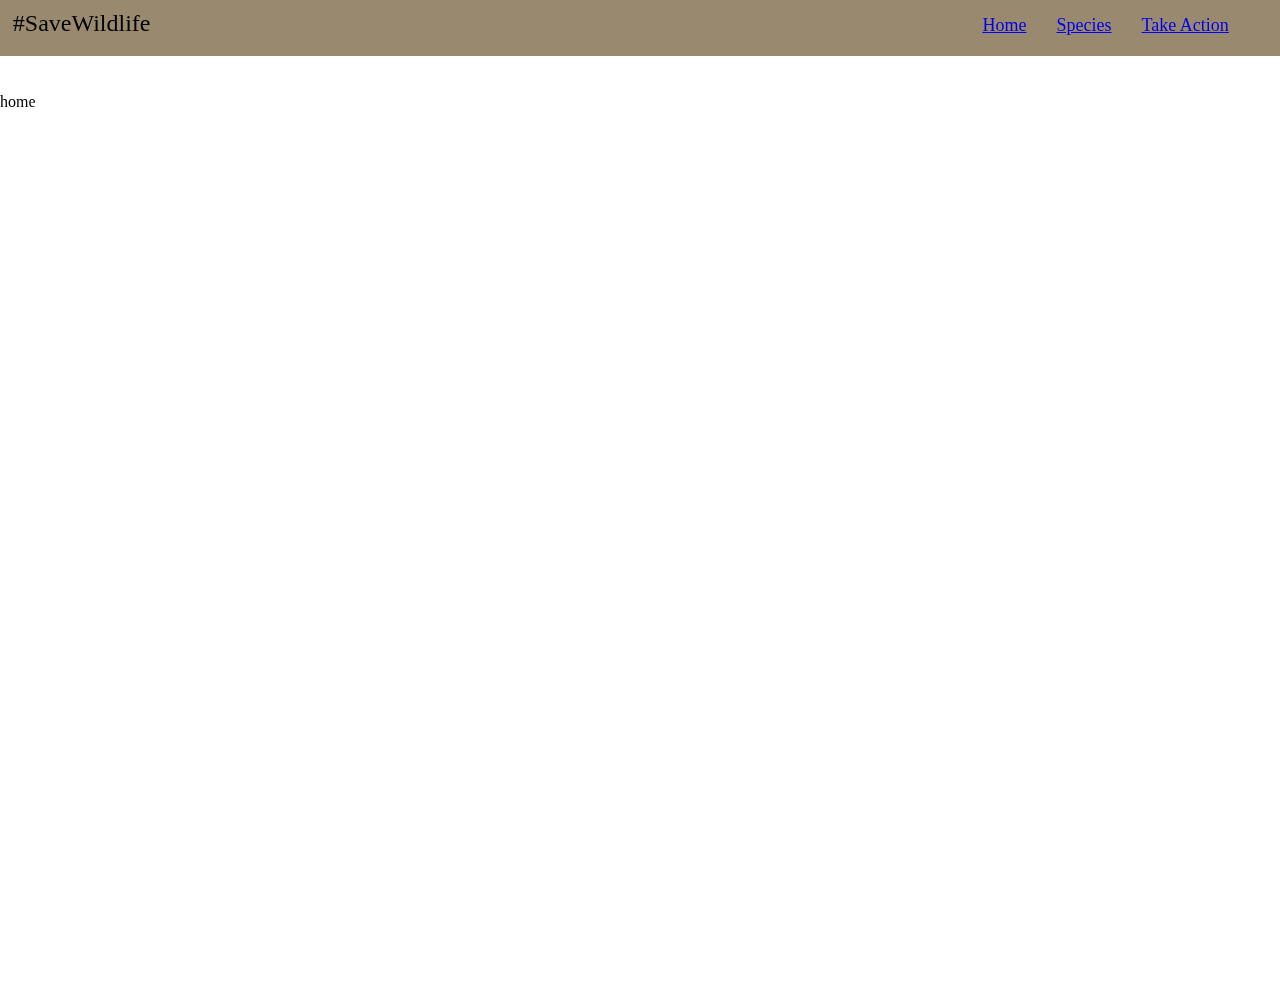
==== index.html @ ebe4198a "added head bar, with site name and navigation" ====
<!DOCTYPE html>
<html lang="en" dir="ltr">
  <head>
    <meta charset="utf-8">
    <title>Save Wildlife</title>
    <link rel="stylesheet" href="style.css">
  </head>
  <body>

    <div id="mainContainer">
      <div id="headBar">
        <div id="pageTitle">#SaveWildlife</div>
        <div id="navigation">
          <div class="pageNames"><a href="index.html">Home</a></div>
          <div class="pageNames"><a href="species.html">Species</a></div>
          <div class="pageNames"><a href="action.html">Take Action</a></div>
      </div>
      <div id="content">
        home
      </div>

      </div>
    </div>

  </body>
</html>
---- style.css ----
body {
  padding: 0px;
  margin: 0px;
}

html {
  padding: 0px;
  margin: 0px;
}

#mainContainer {
  padding: 0px;
  margin: 0px;
  height: 1000px;
}

#headBar {
  background-color: #99896F;
  width: 100vw;
  height: 56px;
  position: fixed;
}

#pageTitle {
  margin: 0px;
  padding: 0px;
  padding-left: 1vw;
  font-size: 24px;
  padding-top: 10px;
  display: inline-block;
}

#navigation {
  display: inline-block;
  position: absolute;
  font-size: 18px;
  padding-top: 15px;
  right: 4vw;
}

.pageNames {
  display: inline-block;
  text-align: right;
  padding-left: 2vw;
}

#content {
  padding-top: 56px;
}
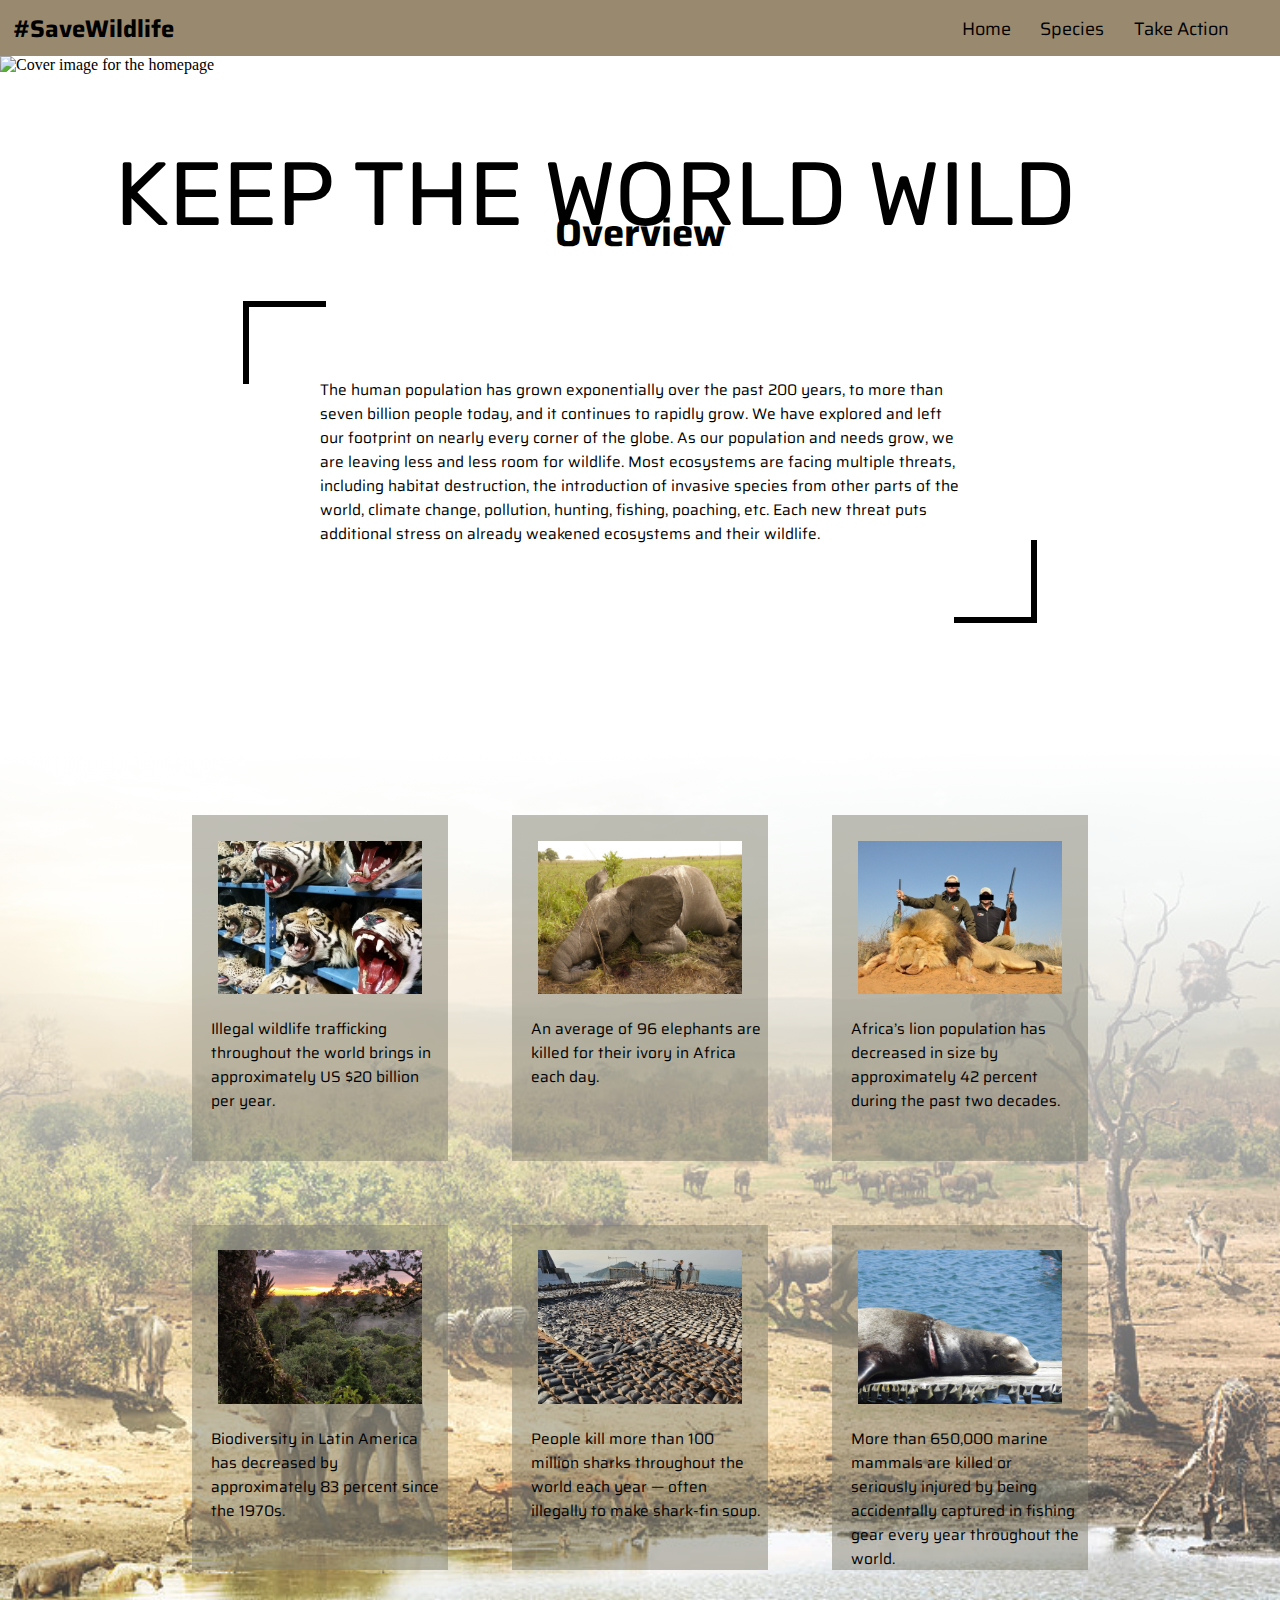
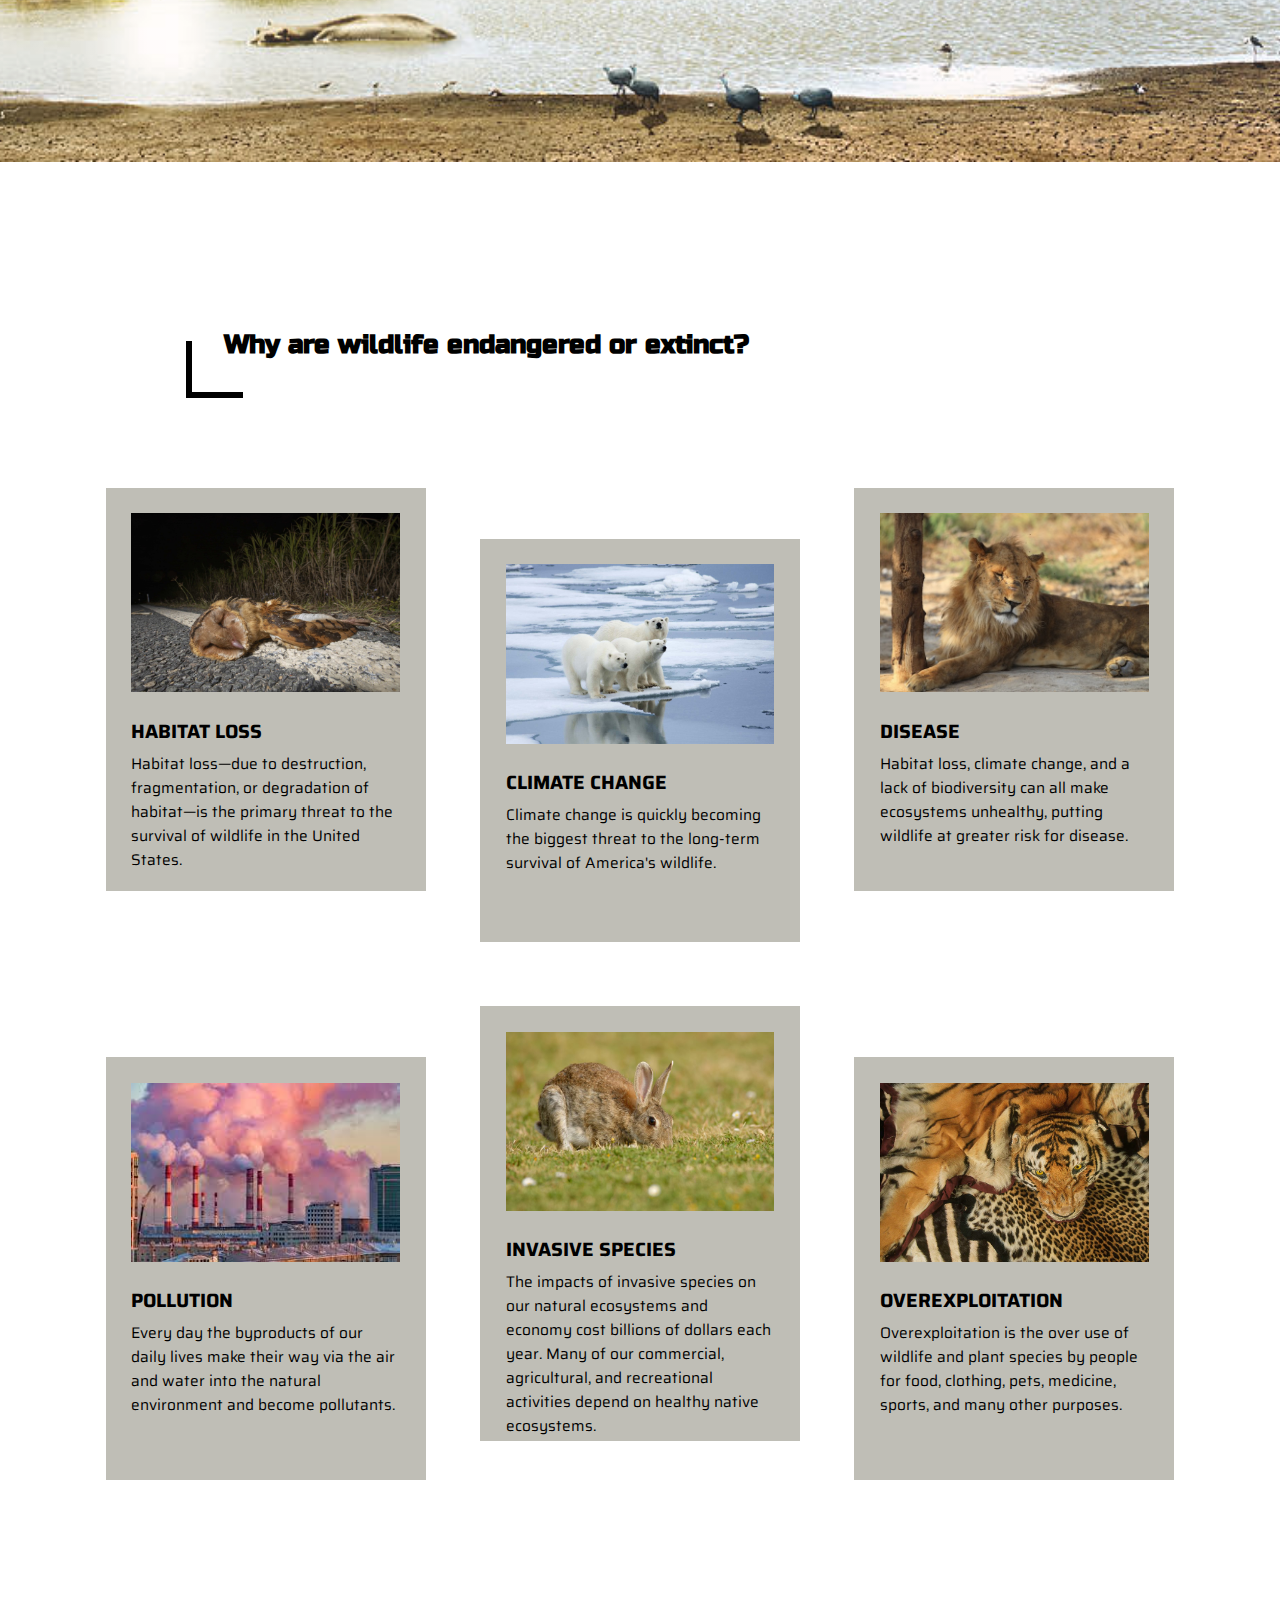
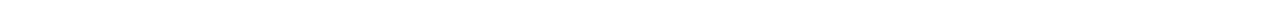
==== commit 4ae8dff3: "finished building the 3-page site" ====
--- a/index.html
+++ b/index.html
@@ -4,22 +4,150 @@
     <meta charset="utf-8">
     <title>Save Wildlife</title>
     <link rel="stylesheet" href="style.css">
+    <link href="https://fonts.googleapis.com/css2?family=Saira:wght@500;700&display=swap" rel="stylesheet">
+    <link href="https://fonts.googleapis.com/css2?family=Rubik:wght@900&display=swap" rel="stylesheet">
+    <link href="https://fonts.googleapis.com/css2?family=Russo+One&display=swap" rel="stylesheet">
   </head>
   <body>
 
     <div id="mainContainer">
+
+      <div id="content">
+        <div id="indexCover">
+          <div class="coverImages">
+            <img src="CoverPage.jpg" alt="Cover image for the homepage" id="indexCoverPic">
+          </div>
+          <div id="indexTitles">
+            <div id="indexTitle1">
+              KEEP THE WORLD WILD
+            </div>
+          </div>
+        </div>
+        <div id="overview">
+          <div id=ovTitle>
+            Overview
+          </div>
+          <div id="ovContent">
+            The human population has grown exponentially over the past 200 years, to more than seven billion people today, and it continues to rapidly grow. We have explored and left our footprint on nearly every corner of the globe. As our population and needs grow, we are leaving less and less room for wildlife. Most ecosystems are facing multiple threats, including habitat destruction, the introduction of invasive species from other parts of the world, climate change, pollution, hunting, fishing, poaching, etc. Each new threat puts additional stress on already weakened ecosystems and their wildlife.
+          </div>
+        </div>
+        <div id="indexDataSection">
+          <div class="dataColumns">
+            <div class="dataBox">
+              <div class="dataPicContainer"><img src="dataPics/trafficking.jpg" alt="A picture of tiger trafficking" class="dataPics"></div>
+              <div class="dataText">Illegal wildlife trafficking throughout the world brings in approximately US $20 billion per year.</div>
+            </div>
+            <div class="dataBox">
+              <div class="dataPicContainer"><img src="dataPics/dead_elephant.jpg" alt="A picture of an elephant getting killed for its ivory" class="dataPics"></div>
+              <div class="dataText">An average of 96 elephants are killed for their ivory in Africa each day.</div>
+            </div>
+            <div class="dataBox">
+              <div class="dataPicContainer"><img src="dataPics/lion.jpg" alt="A picture of an elephant getting killed for its ivory" class="dataPics"></div>
+              <div class="dataText">Africa’s lion population has decreased in size by approximately 42 percent during the past two decades.</div>
+            </div>
+          </div>
+          <div class="dataColumns">
+            <div class="dataBox">
+              <div class="dataPicContainer"><img src="dataPics/bio.jpg" alt="A picture of an elephant getting killed for its ivory" class="dataPics"></div>
+              <div class="dataText">Biodiversity in Latin America has decreased by approximately 83 percent since the 1970s.</div>
+            </div>
+            <div class="dataBox">
+              <div class="dataPicContainer"><img src="dataPics/sharks.jpg" alt="A picture of an elephant getting killed for its ivory" class="dataPics"></div>
+              <div class="dataText">People kill more than 100 million sharks throughout the world each year — often illegally to make shark-fin soup.</div>
+            </div>
+            <div class="dataBox">
+              <div class="dataPicContainer"><img src="dataPics/injured_sea_lion.jfif" alt="A picture of an elephant getting killed for its ivory" class="dataPics"></div>
+              <div class="dataText">More than 650,000 marine mammals are killed or seriously injured by being accidentally captured in fishing gear every year throughout the world.</div>
+            </div>
+          </div>
+        </div>
+        <div id="reasonSection">
+          <div id="reasonSectionTitle">
+            Why are wildlife endangered or extinct?
+          </div>
+          <div class="reasons">
+            <div class="oddReason">
+              <div class="reasonPicContainers">
+                <img src="reasonPics/habitat_loss.jpg" alt="a pic of a owl that lost its habitat"  class="reasonPics">
+              </div>
+              <div class="reasonTitle">
+                HABITAT LOSS
+              </div>
+              <div class="reasonDetails">
+                Habitat loss—due to destruction, fragmentation, or degradation of habitat—is the primary threat to the survival of wildlife in the United States.
+              </div>
+            </div>
+            <div id="evenReason">
+              <div class="reasonPicContainers">
+                <img src="reasonPics/climate_change.jpg" alt="a pic for polar bears in climate change"  class="reasonPics">
+              </div>
+              <div class="reasonTitle">
+                CLIMATE CHANGE
+              </div>
+              <div class="reasonDetails">
+                Climate change is quickly becoming the biggest threat to the long-term survival of America's wildlife.
+              </div>
+            </div>
+            <div class="oddReason">
+              <div class="reasonPicContainers">
+                <img src="reasonPics/disease.jpg" alt="a pic of a lion with disease"  class="reasonPics">
+              </div>
+              <div class="reasonTitle">
+                DISEASE
+              </div>
+              <div class="reasonDetails">
+                Habitat loss, climate change, and a lack of biodiversity can all make ecosystems unhealthy, putting wildlife at greater risk for disease.
+              </div>
+            </div>
+          </div>
+          <div class="reasons">
+            <div class="oddReason2">
+              <div class="reasonPicContainers">
+                <img src="reasonPics/pollution.jfif" alt="a pic for pollution"  class="reasonPics">
+              </div>
+              <div class="reasonTitle">
+                POLLUTION
+              </div>
+              <div class="reasonDetails">
+                Every day the byproducts of our daily lives make their way via the air and water into the natural environment and become pollutants.
+              </div>
+            </div>
+            <div id="evenReason2">
+              <div class="reasonPicContainers">
+                <img src="reasonPics/invasive_species.jpg" alt="a pic for invasive species"  class="reasonPics">
+              </div>
+              <div class="reasonTitle">
+                INVASIVE SPECIES
+              </div>
+              <div class="reasonDetails">
+                The impacts of invasive species on our natural ecosystems and economy cost billions of dollars each year. Many of our commercial, agricultural, and recreational activities depend on healthy native ecosystems.
+              </div>
+            </div>
+            <div class="oddReason2">
+              <div class="reasonPicContainers">
+                <img src="reasonPics/overexploitation.jpg" alt="picture for overexploitation" class="reasonPics">
+              </div>
+              <div class="reasonTitle">
+                OVEREXPLOITATION
+              </div>
+              <div class="reasonDetails">
+                Overexploitation is the over use of wildlife and plant species by people for food, clothing, pets, medicine, sports, and many other purposes.
+              </div>
+            </div>
+          </div>
+        </div>
+      </div>
+
       <div id="headBar">
         <div id="pageTitle">#SaveWildlife</div>
         <div id="navigation">
           <div class="pageNames"><a href="index.html">Home</a></div>
           <div class="pageNames"><a href="species.html">Species</a></div>
           <div class="pageNames"><a href="action.html">Take Action</a></div>
-      </div>
-      <div id="content">
-        home
+        </div>
       </div>
 
-      </div>
+
     </div>
 
   </body>
--- a/style.css
+++ b/style.css
@@ -11,7 +11,7 @@
 #mainContainer {
   padding: 0px;
   margin: 0px;
-  height: 1000px;
+  width: 100vw;
 }
 
 #headBar {
@@ -19,6 +19,7 @@
   width: 100vw;
   height: 56px;
   position: fixed;
+  top: 0px;
 }
 
 #pageTitle {
@@ -28,6 +29,8 @@
   font-size: 24px;
   padding-top: 10px;
   display: inline-block;
+  font-family: Saira;
+  font-weight: bold;
 }
 
 #navigation {
@@ -36,6 +39,23 @@
   font-size: 18px;
   padding-top: 15px;
   right: 4vw;
+  font-family: Saira;
+  font-weight: medium;
+}
+
+a:link {
+  color: #000;
+  text-decoration: none;
+}
+
+a:visited {
+  color: #000;
+  text-decoration: none;
+}
+
+a:hover {
+  color: #000;
+  text-decoration: underline;
 }
 
 .pageNames {
@@ -45,5 +65,1107 @@
 }
 
 #content {
+  width: 100vw;
   padding-top: 56px;
 }
+
+#indexCoverPic {
+  width: 100vw;
+  height: 55vw;
+}
+
+#indexTitles {
+  position: absolute;
+  top: 11vw;
+  left: 9vw;
+}
+
+#indexTitle1 {
+  font-family: Rubik;
+  font-size: 7vw;
+  text-align: center;
+}
+
+#overview {
+  padding-top: 10vw;
+}
+
+#ovTitle {
+  font-family: Saira;
+  font-size: 3vw;
+  font-weight: bold;
+  text-align: center;
+}
+
+#ovContent {
+  margin-top: 3vw;
+  width: 50vw;
+  margin-left: auto;
+  margin-right: auto;
+  padding: 6vw;
+  position: relative;
+  margin-bottom: 10vw;
+  font-family: Saira;
+  font-size: 1.2vw;
+}
+
+#ovContent:before {
+    content: "";
+    display: block;
+    width: 6vw;
+    height: 6vw;
+    border-top: 0.5vw solid black;
+    border-left: 0.5vw solid black;
+    position: absolute;
+    left: 0px;
+    top: 0px;
+}
+
+#ovContent:after {
+    content: "";
+    display: block;
+    width: 6vw;
+    height: 6vw;
+    border-bottom: 0.5vw solid black;
+    border-right: 0.5vw solid black;
+    position: absolute;
+    right: 0px;
+    bottom: 0px;
+}
+
+#indexDataSection {
+  background-image: linear-gradient(to top, rgba(255, 255, 255, 0), rgba(255, 255, 255, 2)),
+  url(images/pic1.jpg);
+  background-repeat: no-repeat;
+  background-position: bottom;
+  background-size: cover;
+  padding-bottom: 10vw;
+  padding-top: 5vw;
+}
+
+.dataColumns {
+  width: 80vw;
+  margin-left: auto;
+  margin-right: auto;
+  display: flex;
+  justify-content: space-evenly;
+  padding-bottom: 5vw;
+}
+
+.dataBox {
+  box-sizing: border-box;
+  width: 20vw;
+  height: 27vw;
+  display: inline-block;
+  text-align: center;
+  background-color: rgba(128, 126, 110, 0.5);
+}
+
+.dataPics {
+  width: 16vw;
+  height: 12vw;
+}
+
+.dataPicContainer {
+  padding-top: 2vw;
+  padding-bottom: 1.5vw;
+}
+
+.dataText {
+  font-family: Saira;
+  font-size: 1.2vw;
+  text-align: left;
+  width: 18vw;
+  padding-left: 1vw;
+  margin-left: auto;
+  margin-right: auto;
+}
+
+#reasonSection {
+  padding-bottom: 9vw;
+}
+
+#reasonSectionTitle {
+  font-family: Russo One;
+  font-size: 2vw;
+  font-weight: bold;
+  text-align: left;
+  padding: 3vw;
+  position: relative;
+  width: 65vw;
+  margin-top: 10vw;
+  margin-left: auto;
+  margin-right: auto;
+  margin-bottom: 7vw;
+}
+
+#reasonSectionTitle:after {
+    content: "";
+    display: block;
+    width: 4vw;
+    height: 4vw;
+    border-bottom: 0.5vw solid black;
+    border-left: 0.5vw solid black;
+    position: absolute;
+    left: 0px;
+    bottom: 0px;
+}
+
+.reasons {
+  width: 92vw;
+  margin-left: auto;
+  margin-right: auto;
+  display: flex;
+  justify-content: space-evenly;
+  margin-bottom: 1vw;
+}
+
+.reasonPics {
+  width: 21vw;
+  height: 14vw;
+}
+
+.oddReason {
+  display: inline-block;
+  width: 25vw;
+  height: 31.5vw;
+  background-color: rgba(128, 126, 110, 0.5);
+  box-sizing: border-box;
+  padding: 2vw;
+  text-align: center;
+}
+
+#evenReason {
+  display: inline-block;
+  width: 25vw;
+  height: 31.5vw;
+  background-color: rgba(128, 126, 110, 0.5);
+  margin-top: 4vw;
+  vertical-align: top;
+  box-sizing: border-box;
+  padding: 2vw;
+}
+
+.oddReason2 {
+  display: inline-block;
+  width: 25vw;
+  height: 33vw;
+  background-color: rgba(128, 126, 110, 0.5);
+  margin-top: 8vw;
+  box-sizing: border-box;
+  padding: 2vw;
+}
+
+#evenReason2 {
+  display: inline-block;
+  width: 25vw;
+  height: 34vw;
+  background-color: rgba(128, 126, 110, 0.5);
+  margin-top: 4vw;
+  vertical-align: top;
+  box-sizing: border-box;
+  padding: 2vw;
+}
+
+.reasonTitle {
+  font-family: Saira;
+  font-weight: bold;
+  font-size: 1.5vw;
+  text-align: left;
+  padding-top: 1.5vw;
+  padding-bottom: 0.5vw;
+}
+
+.reasonDetails {
+  font-family: Saira;
+  font-size: 1.2vw;
+  text-align: left;
+}
+
+#speciesCover {
+  width: 100vw;
+  height: 60vw;;
+  background-image: linear-gradient(to bottom, rgba(255, 255, 255, 0), rgba(255, 255, 255, 2)),
+  url(images/bg2.jpg);
+  background-repeat: no-repeat;
+  background-position: bottom;
+  background-size: cover;
+}
+
+#speciesTitle {
+  font-family: Rubik;
+  font-size: 7vw;
+  text-align: center;
+  position: absolute;
+  top: 10vw;
+  left: 15vw;
+}
+
+.gradientSection {
+  background-image: linear-gradient(to bottom, white, #C8B7A7);
+}
+
+#speciesDataSection {
+  padding-bottom: 5vw;
+}
+
+#speciesDataSectionTitle {
+  font-family: Russo One;
+  font-size: 2vw;
+  font-weight: bold;
+  text-align: center;
+  padding-top: 3vw;
+  padding-bottom: 4vw;
+}
+
+#speciesData {
+  text-align: center;
+  border-top: 0.7vw solid black;
+  border-bottom: 0.7vw solid black;
+  padding-top: 1vw;
+  padding-bottom: 1vw;
+  width: 85vw;
+  margin-left: auto;
+  margin-right: auto;
+  font-family: Saira;
+  font-size: 1.3vw;
+}
+
+.dataNumbers {
+  font-weight: bold;
+  font-size: 3.5vw;
+}
+
+.speciesDataLeftBoxes {
+  box-sizing: border-box;
+  display: inline-block;
+  width: 20vw;
+  height: 100%;
+  border-right: 0.7vw solid black;
+  padding: 2vw;
+  vertical-align: top;
+}
+
+#speciesDataRightBox {
+  box-sizing: border-box;
+  display: inline-block;
+  width: 20vw;
+  /* height: 20vw; */
+  padding: 2vw;
+  vertical-align: top;
+}
+
+#endangeredGallery {
+  padding-bottom: 5vw;
+}
+
+#endangeredSectionTitle {
+  font-family: Russo One;
+  font-size: 2vw;
+  font-weight: bold;
+  text-align: left;
+  padding: 3vw;
+  position: relative;
+  width: 65vw;
+  margin-top: 10vw;
+  margin-left: auto;
+  margin-right: auto;
+  margin-bottom: 7vw;
+}
+
+#endangeredSectionTitle:after {
+    content: "";
+    display: block;
+    width: 4vw;
+    height: 4vw;
+    border-bottom: 0.5vw solid black;
+    border-left: 0.5vw solid black;
+    position: absolute;
+    left: 0px;
+    bottom: 0px;
+}
+
+.endangeredGalleryColumns {
+  width: 100vw;
+  margin-left: auto;
+  margin-right: auto;
+}
+
+.endangeredBoxes {
+  box-sizing: border-box;
+  background-color: grey;
+  width: 25vw;
+  height: 25vw;
+  display: inline-block;
+  padding: 0px;
+  margin: 0px;
+  font-family: Saira;
+  vertical-align: top;
+  font-size: 1.2vw;
+}
+
+.bold {
+  font-weight: bold;
+  font-size: 1.3vw;
+  padding-top: 0.5vw;
+}
+
+.endangeredName {
+  font-weight: bold;
+  font-family: Saira;
+  font-size: 1.5vw;
+  text-align: left;
+  padding-top: 1.5vw;
+  padding-bottom: 0.5vw;
+  text-decoration: underline;
+  padding-left: 1vw;
+  color: #fff;
+  text-shadow: 2px 2px 8px #000;
+}
+
+.endangeredScientific {
+  font-size: 1.3vw;
+  font-family: Saira;
+  text-align: left;
+  padding-left: 1vw;
+  color: #fff;
+  text-shadow: 2px 2px 8px #000;
+}
+
+.endangeredPopulation {
+  font-size: 1.3vw;
+  font-family: Saira;
+  text-align: left;
+  padding-left: 1vw;
+  color: #fff;
+  text-shadow: 2px 2px 8px #000;
+}
+
+.endangeredIntro {
+  font-size: 1.15vw;
+  font-family: Saira;
+  text-align: left;
+}
+
+#leopard {
+  background-image: url(endangered/leopard.jpg);
+  background-repeat: no-repeat;
+  background-size: cover;
+}
+
+#leopardIntro {
+  display: none;
+  padding: 1vw;
+}
+
+#leopard:hover #leopardIntro {
+  display: block;
+  color: #000;
+}
+
+#leopard:hover #leopardName{
+  display: none;
+}
+
+#leopard:hover #leopardScien{
+  display: none;
+}
+
+#leopard:hover #leopardNumber{
+  display: none;
+}
+
+#leopard:hover {
+  background-image: linear-gradient(to bottom, rgba(255, 255, 255, 0.7), rgba(255, 255, 255, 0.7)), url(endangered/leopard.jpg);
+}
+
+#rhino {
+  background-image: url(endangered/black_rhino.jpg);
+  background-repeat: no-repeat;
+  background-size: cover;
+}
+
+#rhinoIntro {
+  display: none;
+  padding: 1vw;
+}
+
+#rhino:hover #rhinoIntro {
+  display: block;
+  color: #000;
+}
+
+#rhino:hover #rhinoName{
+  display: none;
+}
+
+#rhino:hover #rhinoScien{
+  display: none;
+}
+
+#rhino:hover #rhinoNumber{
+  display: none;
+}
+
+#rhino:hover {
+  background-image: linear-gradient(to bottom, rgba(255, 255, 255, 0.7), rgba(255, 255, 255, 0.7)), url(endangered/black_rhino.jpg);
+}
+
+#ferret {
+  background-image: url(endangered/ferret.jpg);
+  background-repeat: no-repeat;
+  background-size: cover;
+}
+
+#ferretIntro {
+  display: none;
+  padding: 1vw;
+}
+
+#ferret:hover #ferretIntro {
+  display: block;
+  color: #000;
+}
+
+#ferret:hover #ferretName{
+  display: none;
+}
+
+#ferret:hover #ferretScien{
+  display: none;
+}
+
+#ferret:hover #ferretNumber{
+  display: none;
+}
+
+#ferret:hover {
+  background-image: linear-gradient(to bottom, rgba(255, 255, 255, 0.7), rgba(255, 255, 255, 0.7)), url(endangered/ferret.jpg);
+}
+
+#elephant {
+  background-image: url(endangered/elephant.jpg);
+  background-repeat: no-repeat;
+  background-size: cover;
+}
+
+#elephantIntro {
+  display: none;
+  padding: 1vw;
+}
+
+#elephant:hover #elephantIntro {
+  display: block;
+  color: #000;
+}
+
+#elephant:hover #elephantName{
+  display: none;
+}
+
+#elephant:hover #elephantScien{
+  display: none;
+}
+
+#elephant:hover #elephantNumber{
+  display: none;
+}
+
+#elephant:hover {
+  background-image: linear-gradient(to bottom, rgba(255, 255, 255, 0.7), rgba(255, 255, 255, 0.7)), url(endangered/elephant.jpg);
+}
+
+#turtle {
+  background-image: url(endangered/turtle.jpg);
+  background-repeat: no-repeat;
+  background-size: cover;
+}
+
+#turtleIntro {
+  display: none;
+  padding: 1vw;
+}
+
+#turtle:hover #turtleIntro {
+  display: block;
+  color: #000;
+}
+
+#turtle:hover #turtleName{
+  display: none;
+}
+
+#turtle:hover #turtleScien{
+  display: none;
+}
+
+#turtle:hover #turtleNumber{
+  display: none;
+}
+
+#turtle:hover {
+  background-image: linear-gradient(to bottom, rgba(255, 255, 255, 0.7), rgba(255, 255, 255, 0.7)), url(endangered/turtle.jpg);
+}
+
+#saola {
+  background-image: url(endangered/saola.jpg);
+  background-repeat: no-repeat;
+  background-size: cover;
+}
+
+#saolaIntro {
+  display: none;
+  padding: 1vw;
+}
+
+#saola:hover #saolaIntro {
+  display: block;
+  color: #000;
+}
+
+#saola:hover #saolaName{
+  display: none;
+}
+
+#saola:hover #saolaScien{
+  display: none;
+}
+
+#saola:hover #saolaNumber{
+  display: none;
+}
+
+#saola:hover {
+  background-image: linear-gradient(to bottom, rgba(255, 255, 255, 0.7), rgba(255, 255, 255, 0.7)), url(endangered/saola.jpg);
+}
+
+#gorilla {
+  background-image: url(endangered/gorilla.jpg);
+  background-repeat: no-repeat;
+  background-size: cover;
+}
+
+#gorillaIntro {
+  display: none;
+  padding: 1vw;
+}
+
+#gorilla:hover #gorillaIntro {
+  display: block;
+  color: #000;
+}
+
+#gorilla:hover #gorillaName{
+  display: none;
+}
+
+#gorilla:hover #gorillaScien{
+  display: none;
+}
+
+#gorilla:hover #gorillaNumber{
+  display: none;
+}
+
+#gorilla:hover {
+  background-image: linear-gradient(to bottom, rgba(255, 255, 255, 0.7), rgba(255, 255, 255, 0.7)), url(endangered/gorilla.jpg);
+}
+
+#sunda {
+  background-image: url(endangered/tiger.jpg);
+  background-repeat: no-repeat;
+  background-size: cover;
+}
+
+#sundaIntro {
+  display: none;
+  padding: 1vw;
+}
+
+#sunda:hover #sundaIntro {
+  display: block;
+  color: #000;
+}
+
+#sunda:hover #sundaName{
+  display: none;
+}
+
+#sunda:hover #sundaScien{
+  display: none;
+}
+
+#sunda:hover #sundaNumber{
+  display: none;
+}
+
+#sunda:hover {
+  background-image: linear-gradient(to bottom, rgba(255, 255, 255, 0.7), rgba(255, 255, 255, 0.7)), url(endangered/tiger.jpg);
+}
+
+#extinctGallery {
+  padding-bottom: 10vw;
+}
+
+#extinctSectionTitle {
+  font-family: Russo One;
+  font-size: 2vw;
+  font-weight: bold;
+  text-align: left;
+  padding: 3vw;
+  position: relative;
+  width: 65vw;
+  margin-top: 10vw;
+  margin-left: auto;
+  margin-right: auto;
+  margin-bottom: 7vw;
+}
+
+#extinctSectionTitle:after {
+    content: "";
+    display: block;
+    width: 4vw;
+    height: 4vw;
+    border-bottom: 0.5vw solid black;
+    border-left: 0.5vw solid black;
+    position: absolute;
+    left: 0px;
+    bottom: 0px;
+}
+
+.extinctBoxes {
+  box-sizing: border-box;
+  width: 20vw;
+  height: 30vw;
+  display: inline-block;
+  padding: 0px;
+  margin: 0px;
+  font-family: Saira;
+  vertical-align: top;
+  font-size: 1.2vw;
+}
+
+.extinctName {
+  font-weight: bold;
+  font-size: 1.7vw;
+  padding-left: 1vw;
+  padding-top: 1vw;
+}
+
+#Rhinoceros {
+  background-image: url(extinct/Rhinoceros.jpg);
+  background-repeat: no-repeat;
+  background-size: cover;
+}
+
+#RhinocerosIntro {
+  display: none;
+  width: 18vw;
+  margin-left: auto;
+  margin-right: auto;
+  padding-top: 2vw;
+}
+
+#Rhinoceros:hover #RhinocerosIntro {
+  display: block;
+  color: #fff;
+}
+
+#Rhinoceros:hover #RhinocerosName{
+  display: none;
+}
+
+#Rhinoceros:hover {
+  background-image: linear-gradient(to bottom, rgba(0, 0, 0, 0.7), rgba(0, 0, 0, 0.7)), url(extinct/Rhinoceros.jpg);
+}
+
+#Baiji {
+  background-image: url(extinct/baiji.jpg);
+  background-repeat: no-repeat;
+  background-size: cover;
+}
+
+#BaijiIntro {
+  display: none;
+  width: 18vw;
+  margin-left: auto;
+  margin-right: auto;
+  padding-top: 2vw;
+}
+
+#Baiji:hover #BaijiIntro {
+  display: block;
+  color: #fff;
+}
+
+#Baiji:hover #BaijiName{
+  display: none;
+}
+
+#Baiji:hover {
+  background-image: linear-gradient(to bottom, rgba(0, 0, 0, 0.7), rgba(0, 0, 0, 0.7)), url(extinct/baiji.jpg);
+}
+
+#Ibex {
+  background-image: url(extinct/ibex.jpg);
+  background-repeat: no-repeat;
+  background-size: cover;
+}
+
+#IbexIntro {
+  display: none;
+  width: 18vw;
+  margin-left: auto;
+  margin-right: auto;
+  padding-top: 2vw;
+}
+
+#Ibex:hover #IbexIntro {
+  display: block;
+  color: #fff;
+}
+
+#Ibex:hover #IbexName{
+  display: none;
+}
+
+#Ibex:hover {
+  background-image: linear-gradient(to bottom, rgba(0, 0, 0, 0.7), rgba(0, 0, 0, 0.7)), url(extinct/ibex.jpg);
+}
+
+#pigeon {
+  background-image: url(extinct/pigeon.jpg);
+  background-repeat: no-repeat;
+  background-size: cover;
+}
+
+#pigeonIntro {
+  display: none;
+  width: 18vw;
+  margin-left: auto;
+  margin-right: auto;
+  padding-top: 2vw;
+}
+
+#pigeon:hover #pigeonIntro {
+  display: block;
+  color: #fff;
+}
+
+#pigeon:hover #pigeonName{
+  display: none;
+}
+
+#pigeon:hover {
+  background-image: linear-gradient(to bottom, rgba(0, 0, 0, 0.7), rgba(0, 0, 0, 0.7)), url(extinct/pigeon.jpg);
+}
+
+#tiger {
+  background-image: url(extinct/tiger.jpg);
+  background-repeat: no-repeat;
+  background-size: cover;
+}
+
+#tigerIntro {
+  display: none;
+  width: 18vw;
+  margin-left: auto;
+  margin-right: auto;
+  padding-top: 2vw;
+}
+
+#tiger:hover #tigerIntro {
+  display: block;
+  color: #fff;
+}
+
+#tiger:hover #tigerName{
+  display: none;
+}
+
+#tiger:hover {
+  background-image: linear-gradient(to bottom, rgba(0, 0, 0, 0.7), rgba(0, 0, 0, 0.7)), url(extinct/tiger.jpg);
+}
+
+#seaCow {
+  background-image: url(extinct/sea_cow.png);
+  background-repeat: no-repeat;
+  background-size: cover;
+}
+
+#seaCowIntro {
+  display: none;
+  width: 18vw;
+  margin-left: auto;
+  margin-right: auto;
+  padding-top: 2vw;
+}
+
+#seaCow:hover #seaCowIntro {
+  display: block;
+  color: #fff;
+}
+
+#seaCow:hover #seaCowName{
+  display: none;
+}
+
+#seaCow:hover {
+  background-image: linear-gradient(to bottom, rgba(0, 0, 0, 0.7), rgba(0, 0, 0, 0.7)), url(extinct/sea_cow.png);
+}
+
+#auk {
+  background-image: url(extinct/auk.jpg);
+  background-repeat: no-repeat;
+  background-size: cover;
+}
+
+#aukIntro {
+  display: none;
+  width: 18vw;
+  margin-left: auto;
+  margin-right: auto;
+  padding-top: 2vw;
+  font-size: 1.2vw;
+}
+
+#auk:hover #aukIntro {
+  display: block;
+  color: #fff;
+}
+
+#auk:hover #aukName{
+  display: none;
+}
+
+#auk:hover {
+  background-image: linear-gradient(to bottom, rgba(0, 0, 0, 0.7), rgba(0, 0, 0, 0.7)), url(extinct/auk.jpg);
+}
+
+#parakeet {
+  background-image: url(extinct/parakeet.jpg);
+  background-repeat: no-repeat;
+  background-size: cover;
+}
+
+#parakeetIntro {
+  display: none;
+  width: 18vw;
+  margin-left: auto;
+  margin-right: auto;
+  padding-top: 2vw;
+}
+
+#parakeet:hover #parakeetIntro {
+  display: block;
+  color: #fff;
+}
+
+#parakeet:hover #parakeetName{
+  display: none;
+}
+
+#parakeet:hover {
+  background-image: linear-gradient(to bottom, rgba(0, 0, 0, 0.7), rgba(0, 0, 0, 0.7)), url(extinct/parakeet.jpg);
+}
+
+#pupfish {
+  background-image: url(extinct/fish.jpg);
+  background-repeat: no-repeat;
+  background-size: cover;
+}
+
+#pupfishIntro {
+  display: none;
+  width: 18vw;
+  margin-left: auto;
+  margin-right: auto;
+  padding-top: 2vw;
+}
+
+#pupfish:hover #pupfishIntro {
+  display: block;
+  color: #fff;
+}
+
+#pupfish:hover #pupfishName{
+  display: none;
+}
+
+#pupfish:hover {
+  background-image: linear-gradient(to bottom, rgba(0, 0, 0, 0.7), rgba(0, 0, 0, 0.7)), url(extinct/fish.jpg);
+}
+
+#pooUli {
+  background-image: url(extinct/poo-uli.jpg);
+  background-repeat: no-repeat;
+  background-size: cover;
+}
+
+#pooUliIntro {
+  display: none;
+  width: 18vw;
+  margin-left: auto;
+  margin-right: auto;
+  padding-top: 2vw;
+}
+
+#pooUli:hover #pooUliIntro {
+  display: block;
+  color: #fff;
+}
+
+#pooUli:hover #pooUliName{
+  display: none;
+}
+
+#pooUli:hover {
+  background-image: linear-gradient(to bottom, rgba(0, 0, 0, 0.7), rgba(0, 0, 0, 0.7)), url(extinct/poo-uli.jpg);
+}
+
+#actionCover {
+  width: 100vw;
+  height: 60vw;;
+  background-image: linear-gradient(to bottom, rgba(255, 255, 255, 0), rgba(255, 255, 255, 2)),
+  url(images/treatment.jpg);
+  background-repeat: no-repeat;
+  background-position: bottom;
+  background-size: cover;
+}
+
+#actionCoverTitle {
+  font-family: Rubik;
+  font-size: 7vw;
+  text-align: center;
+  position: absolute;
+  top: 10vw;
+  left: 15vw;
+}
+
+#actionsSection {
+  padding-bottom: 10vw;
+}
+
+#actionIntroPara {
+  width: 50vw;
+  margin-left: auto;
+  margin-right: auto;
+  position: relative;
+  padding: 6vw;
+  font-family: Saira;
+  font-size: 1.2vw;
+}
+
+#actionIntroPara:before {
+    content: "";
+    display: block;
+    width: 6vw;
+    height: 6vw;
+    border-top: 0.5vw solid black;
+    border-left: 0.5vw solid black;
+    position: absolute;
+    left: 0px;
+    top: 0px;
+}
+
+#actionIntroPara:after {
+    content: "";
+    display: block;
+    width: 6vw;
+    height: 6vw;
+    border-bottom: 0.5vw solid black;
+    border-right: 0.5vw solid black;
+    position: absolute;
+    right: 0px;
+    bottom: 0px;
+}
+
+#actionsSectionTitle {
+  font-family: Russo One;
+  font-size: 2vw;
+  font-weight: bold;
+  text-align: left;
+  padding: 3vw;
+  position: relative;
+  width: 65vw;
+  margin-top: 10vw;
+  margin-left: auto;
+  margin-right: auto;
+  margin-bottom: 7vw;
+}
+
+#actionsSectionTitle:after {
+    content: "";
+    display: block;
+    width: 4vw;
+    height: 4vw;
+    border-bottom: 0.5vw solid black;
+    border-left: 0.5vw solid black;
+    position: absolute;
+    left: 0px;
+    bottom: 0px;
+}
+
+input {
+    display: none;
+}
+
+label {
+  display: block;
+  width: 60vw;
+  margin-left: auto;
+  margin-right: auto;
+  margin-top: 1.5vw;
+  padding: 1.1vw;
+  cursor: pointer;
+  background: grey;
+  transition: ease .5s;
+  position: relative; /* ADDING THIS IS REQUIRED */
+  font-size: 1.3vw;
+  font-family: Saira;
+  font-weight: bold;
+}
+
+label:hover {
+  background: #7c7256;
+}
+
+label::after {
+  content: '+';
+  font-size: 2.5vw;
+  font-family: Saira;
+  font-weight: bold;
+  position: absolute;
+  right: 2vw;
+  top: 0px;
+}
+
+input:checked + label::after {
+  content: '-';
+  font-size: 2.5vw;
+  font-family: Saira;
+  font-weight: bold;
+  position: absolute;
+  right: 2vw;
+  top: 0px;
+}
+
+.actionContent {
+  width: 60vw;
+  margin-left: auto;
+  margin-right: auto;
+  font-size: 1.2vw;
+  font-family: Saira;
+}
+
+input + label + .actionContent {
+  display: none;
+}
+
+input:checked + label + .actionContent {
+  display: block;
+}
+
+#underline {
+  text-decoration: underline;
+}
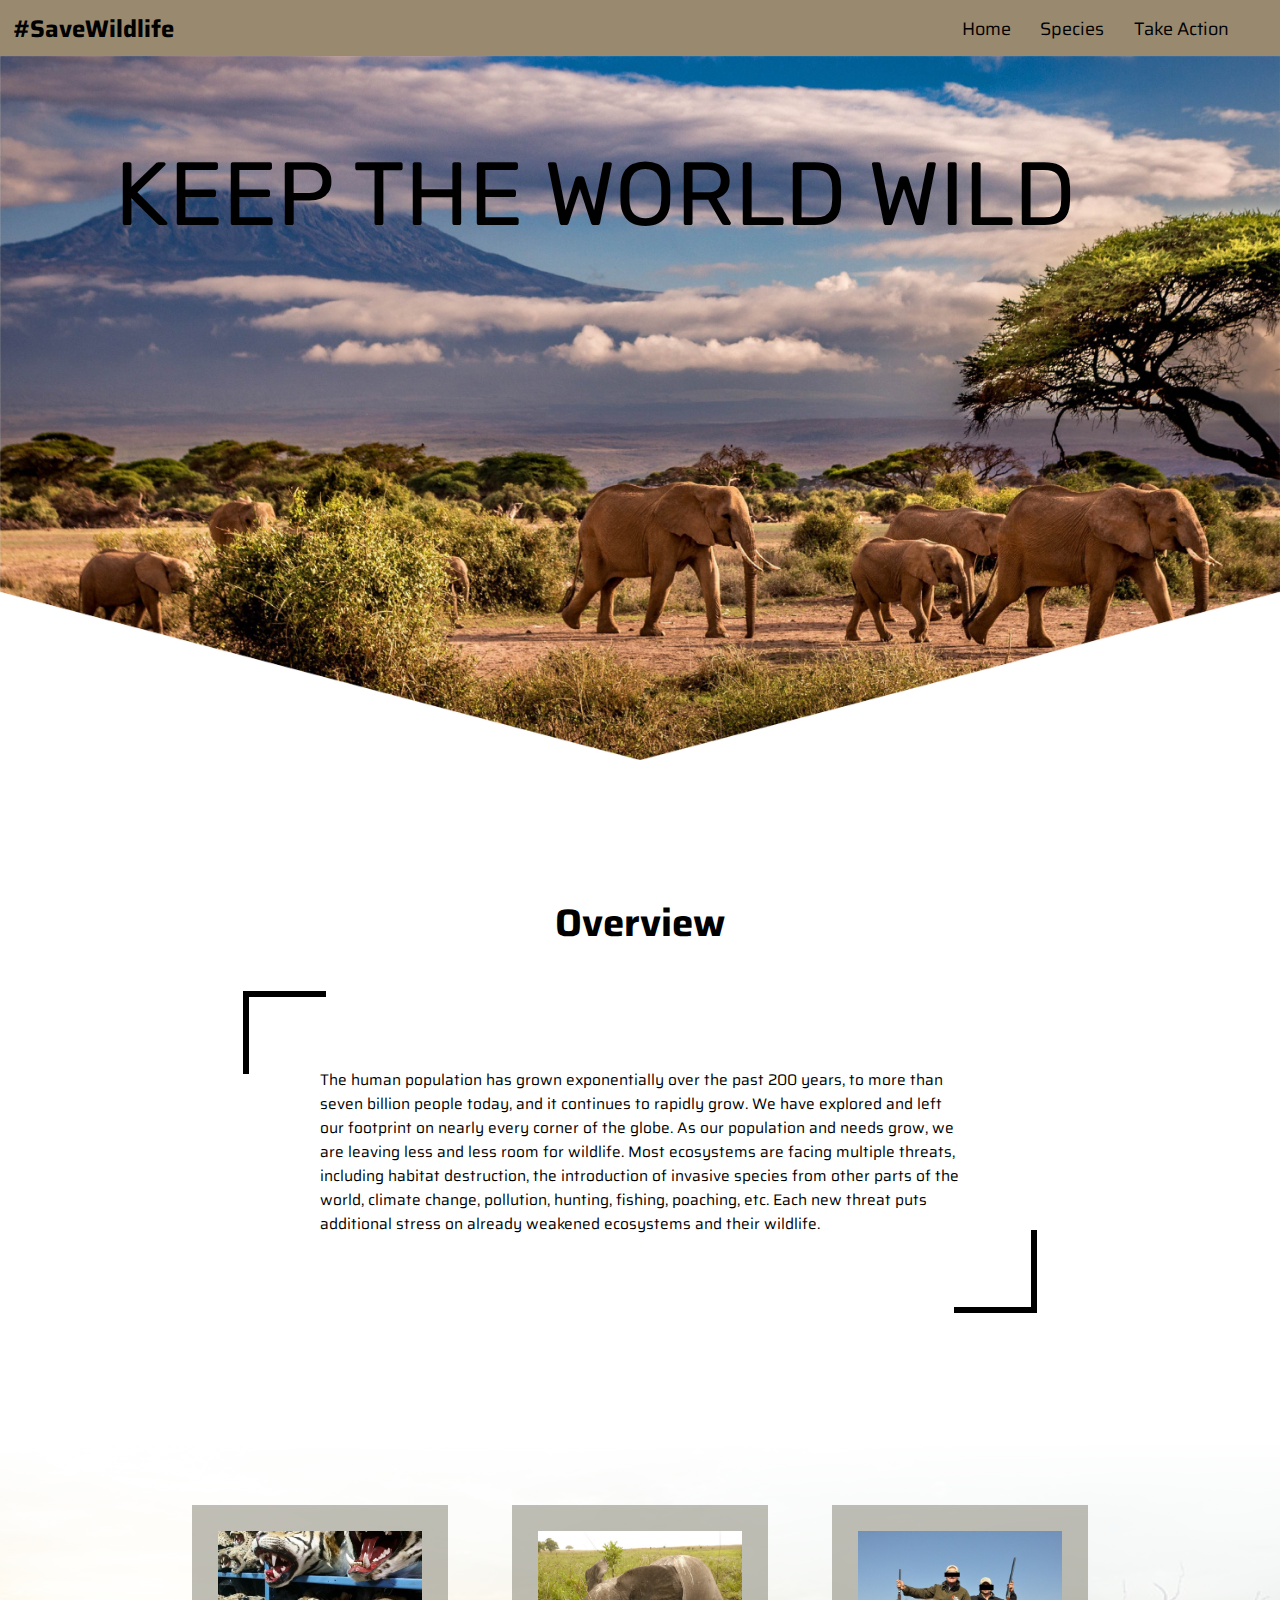
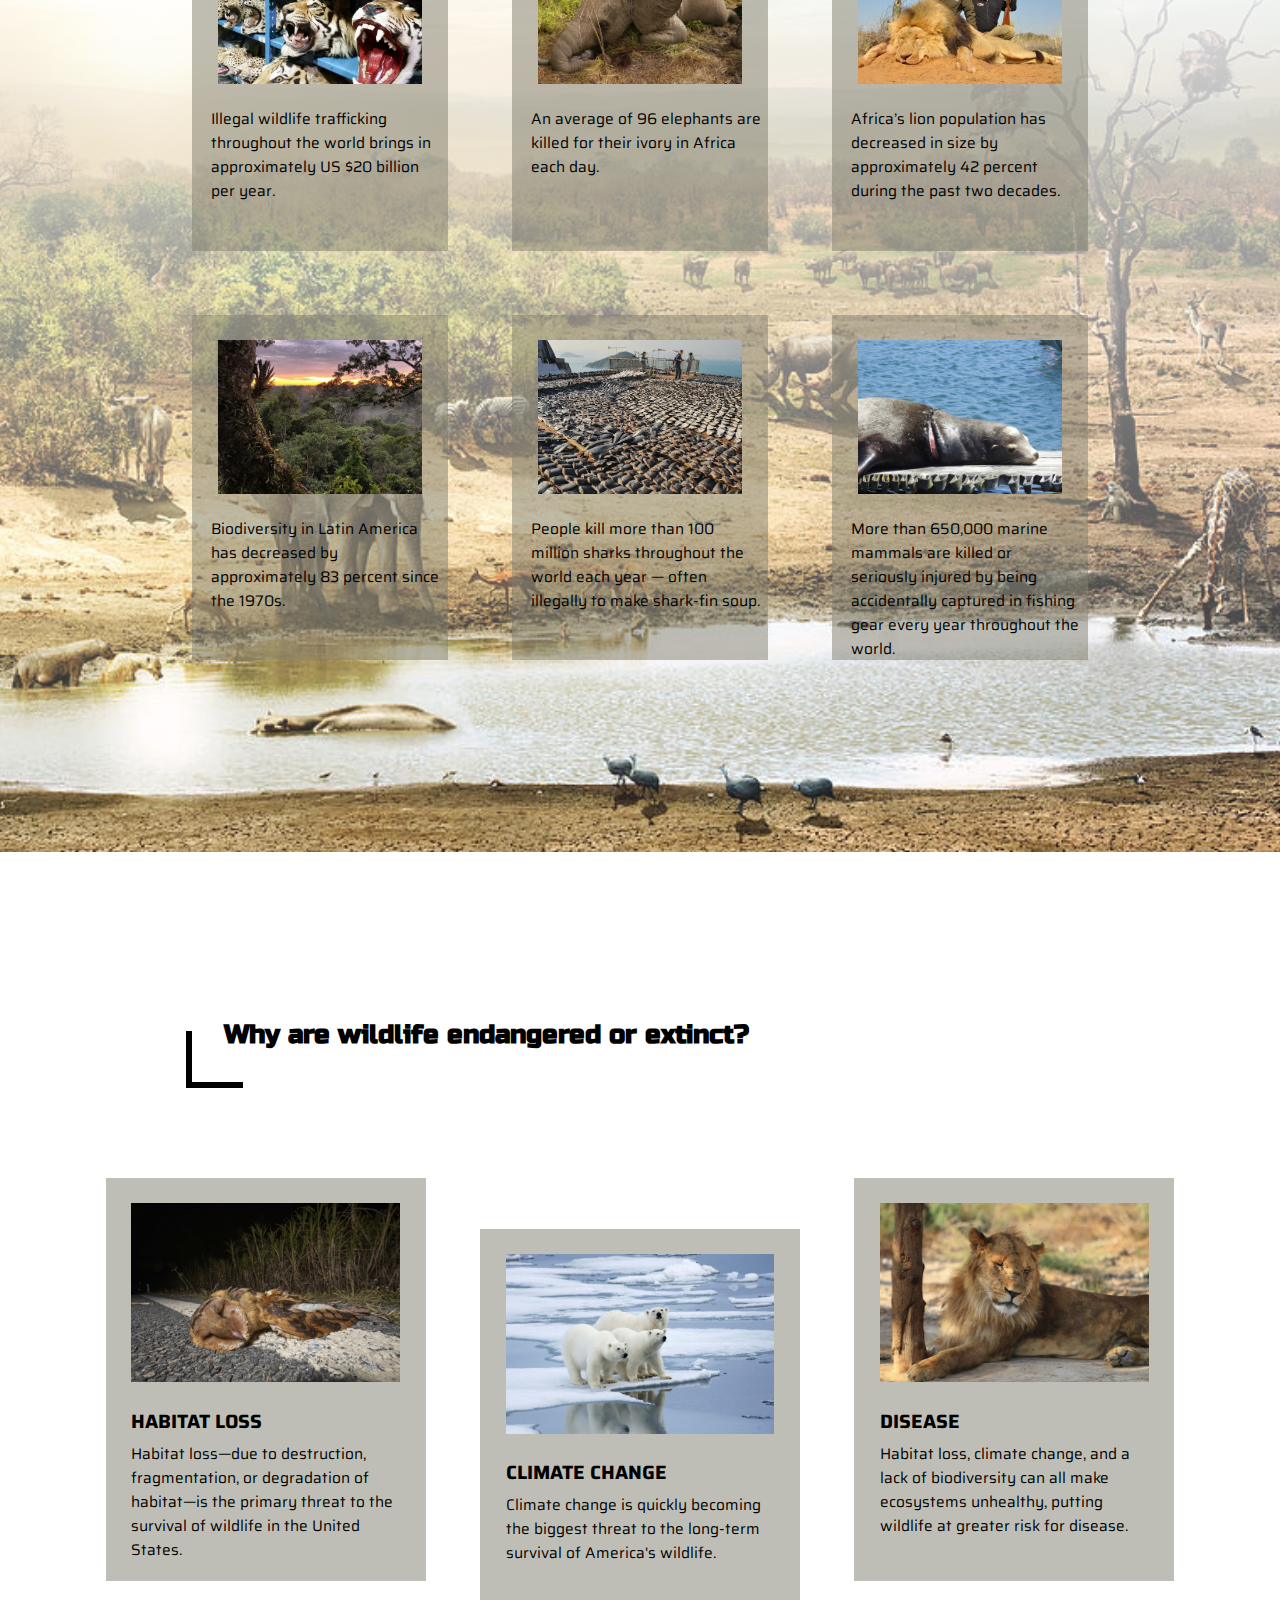
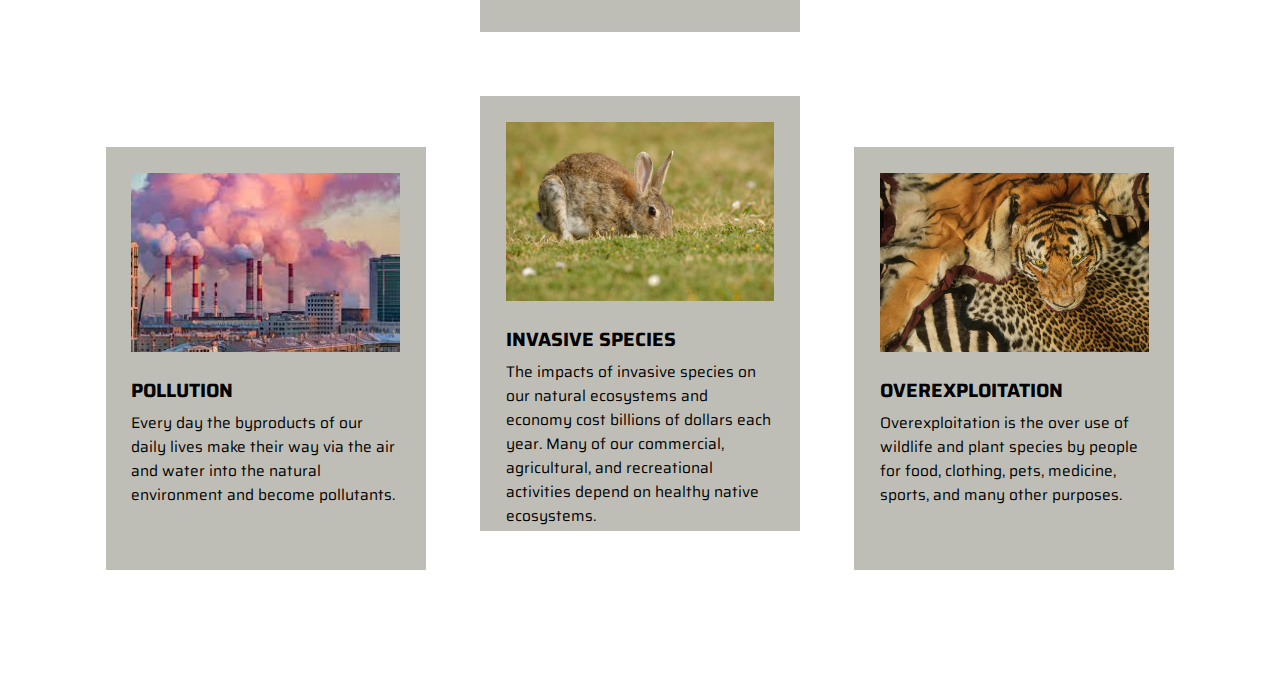
==== commit 73628d83: "fixed cover image" ====
--- a/index.html
+++ b/index.html
@@ -15,7 +15,7 @@
       <div id="content">
         <div id="indexCover">
           <div class="coverImages">
-            <img src="CoverPage.jpg" alt="Cover image for the homepage" id="indexCoverPic">
+            <img src="coverPage.jpg" alt="Cover image for the homepage" id="indexCoverPic">
           </div>
           <div id="indexTitles">
             <div id="indexTitle1">
--- a/style.css
+++ b/style.css
@@ -1118,7 +1118,7 @@
   margin-top: 1.5vw;
   padding: 1.1vw;
   cursor: pointer;
-  background: grey;
+  background: #af9b7b;
   transition: ease .5s;
   position: relative; /* ADDING THIS IS REQUIRED */
   font-size: 1.3vw;
